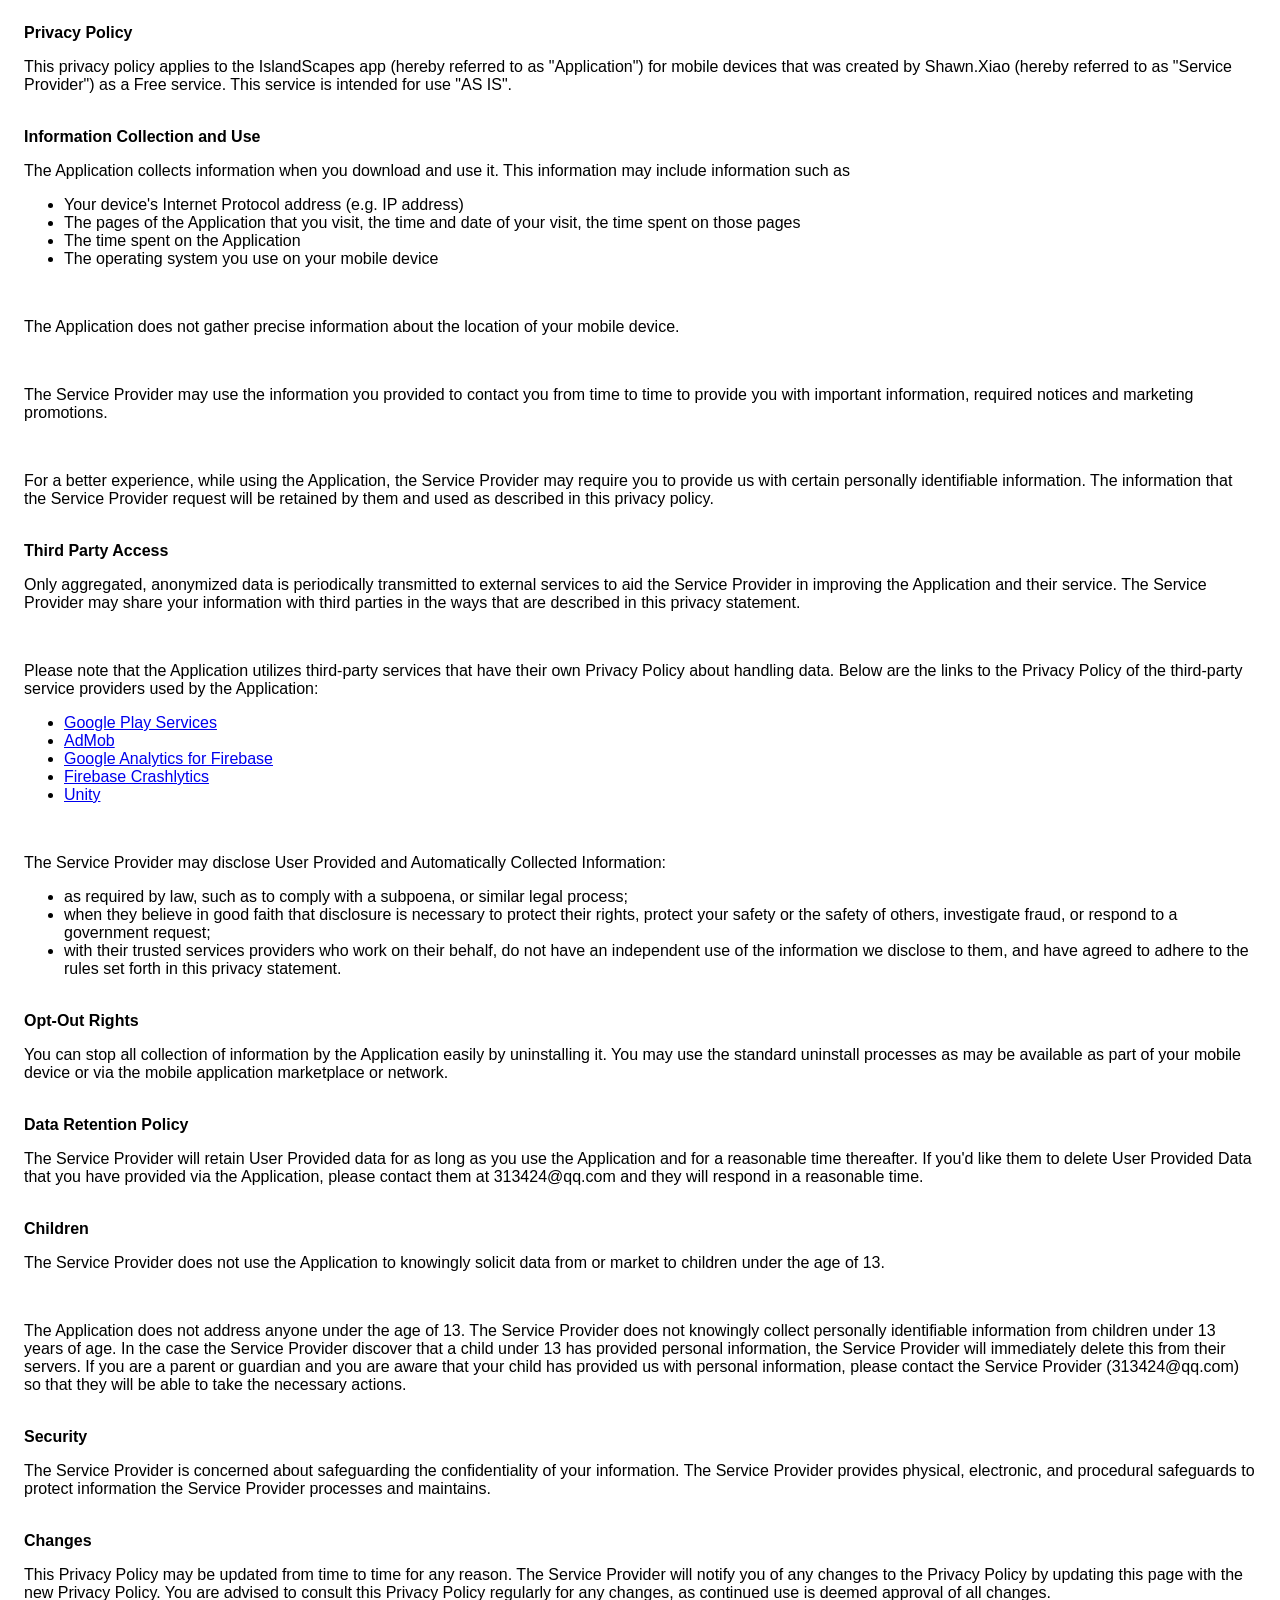
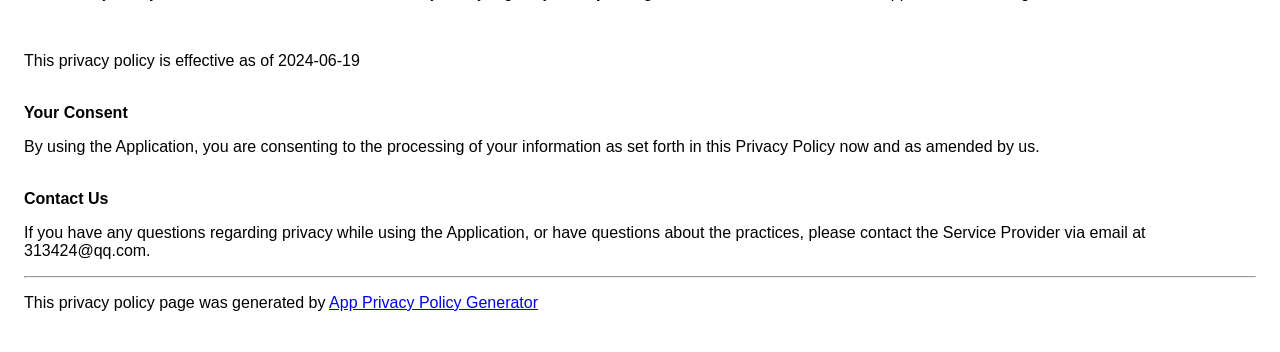
==== index.html @ 5a3cfb89 "尝试index" ====
<!DOCTYPE html>
    <html>
    <head>
      <meta charset='utf-8'>
      <meta name='viewport' content='width=device-width'>
      <title>Privacy Policy</title>
      <style> body { font-family: 'Helvetica Neue', Helvetica, Arial, sans-serif; padding:1em; } </style>
    </head>
    <body>
    <strong>Privacy Policy</strong><p>This privacy policy applies to the IslandScapes app (hereby referred to as "Application") for mobile devices that was created by Shawn.Xiao (hereby referred to as "Service Provider") as a Free service. This service is intended for use "AS IS".</p><br><strong>Information Collection and Use</strong><p>The Application collects information when you download and use it. This information may include information such as</p><ul><li>Your device's Internet Protocol address (e.g. IP address)</li><li>The pages of the Application that you visit, the time and date of your visit, the time spent on those pages</li><li>The time spent on the Application</li><li>The operating system you use on your mobile device</li></ul><p></p><br><p>The Application does not gather precise information about the location of your mobile device.</p><div style="display: none;"><p>The Application collects your device's location, which helps the Service Provider determine your approximate geographical location and make use of in below ways:</p><ul><li>Geolocation Services: The Service Provider utilizes location data to provide features such as personalized content, relevant recommendations, and location-based services.</li><li>Analytics and Improvements: Aggregated and anonymized location data helps the Service Provider to analyze user behavior, identify trends, and improve the overall performance and functionality of the Application.</li><li>Third-Party Services: Periodically, the Service Provider may transmit anonymized location data to external services. These services assist them in enhancing the Application and optimizing their offerings.</li></ul></div><br><p>The Service Provider may use the information you provided to contact you from time to time to provide you with important information, required notices and marketing promotions.</p><br><p>For a better experience, while using the Application, the Service Provider may require you to provide us with certain personally identifiable information. The information that the Service Provider request will be retained by them and used as described in this privacy policy.</p><br><strong>Third Party Access</strong><p>Only aggregated, anonymized data is periodically transmitted to external services to aid the Service Provider in improving the Application and their service. The Service Provider may share your information with third parties in the ways that are described in this privacy statement.</p><div><br><p>Please note that the Application utilizes third-party services that have their own Privacy Policy about handling data. Below are the links to the Privacy Policy of the third-party service providers used by the Application:</p><ul><li><a href="https://www.google.com/policies/privacy/" target="_blank" rel="noopener noreferrer">Google Play Services</a></li><li><a href="https://support.google.com/admob/answer/6128543?hl=en" target="_blank" rel="noopener noreferrer">AdMob</a></li><li><a href="https://firebase.google.com/support/privacy" target="_blank" rel="noopener noreferrer">Google Analytics for Firebase</a></li><li><a href="https://firebase.google.com/support/privacy/" target="_blank" rel="noopener noreferrer">Firebase Crashlytics</a></li><!----><!----><!----><!----><!----><!----><!----><li><a href="https://unity3d.com/legal/privacy-policy" target="_blank" rel="noopener noreferrer">Unity</a></li><!----><!----><!----><!----><!----><!----><!----><!----><!----><!----><!----><!----><!----><!----><!----><!----><!----><!----><!----><!----></ul></div><br><p>The Service Provider may disclose User Provided and Automatically Collected Information:</p><ul><li>as required by law, such as to comply with a subpoena, or similar legal process;</li><li>when they believe in good faith that disclosure is necessary to protect their rights, protect your safety or the safety of others, investigate fraud, or respond to a government request;</li><li>with their trusted services providers who work on their behalf, do not have an independent use of the information we disclose to them, and have agreed to adhere to the rules set forth in this privacy statement.</li></ul><p></p><br><strong>Opt-Out Rights</strong><p>You can stop all collection of information by the Application easily by uninstalling it. You may use the standard uninstall processes as may be available as part of your mobile device or via the mobile application marketplace or network.</p><br><strong>Data Retention Policy</strong><p>The Service Provider will retain User Provided data for as long as you use the Application and for a reasonable time thereafter. If you'd like them to delete User Provided Data that you have provided via the Application, please contact them at 313424@qq.com and they will respond in a reasonable time.</p><br><strong>Children</strong><p>The Service Provider does not use the Application to knowingly solicit data from or market to children under the age of 13.</p><div><br><p>The Application does not address anyone under the age of 13. The Service Provider does not knowingly collect personally identifiable information from children under 13 years of age. In the case the Service Provider discover that a child under 13 has provided personal information, the Service Provider will immediately delete this from their servers. If you are a parent or guardian and you are aware that your child has provided us with personal information, please contact the Service Provider (313424@qq.com) so that they will be able to take the necessary actions.</p></div><!----><br><strong>Security</strong><p>The Service Provider is concerned about safeguarding the confidentiality of your information. The Service Provider provides physical, electronic, and procedural safeguards to protect information the Service Provider processes and maintains.</p><br><strong>Changes</strong><p>This Privacy Policy may be updated from time to time for any reason. The Service Provider will notify you of any changes to the Privacy Policy by updating this page with the new Privacy Policy. You are advised to consult this Privacy Policy regularly for any changes, as continued use is deemed approval of all changes.</p><br><p>This privacy policy is effective as of 2024-06-19</p><br><strong>Your Consent</strong><p>By using the Application, you are consenting to the processing of your information as set forth in this Privacy Policy now and as amended by us.</p><br><strong>Contact Us</strong><p>If you have any questions regarding privacy while using the Application, or have questions about the practices, please contact the Service Provider via email at 313424@qq.com.</p><hr><p>This privacy policy page was generated by <a href="https://app-privacy-policy-generator.nisrulz.com/" target="_blank" rel="noopener noreferrer">App Privacy Policy Generator</a></p>
    </body>
    </html>
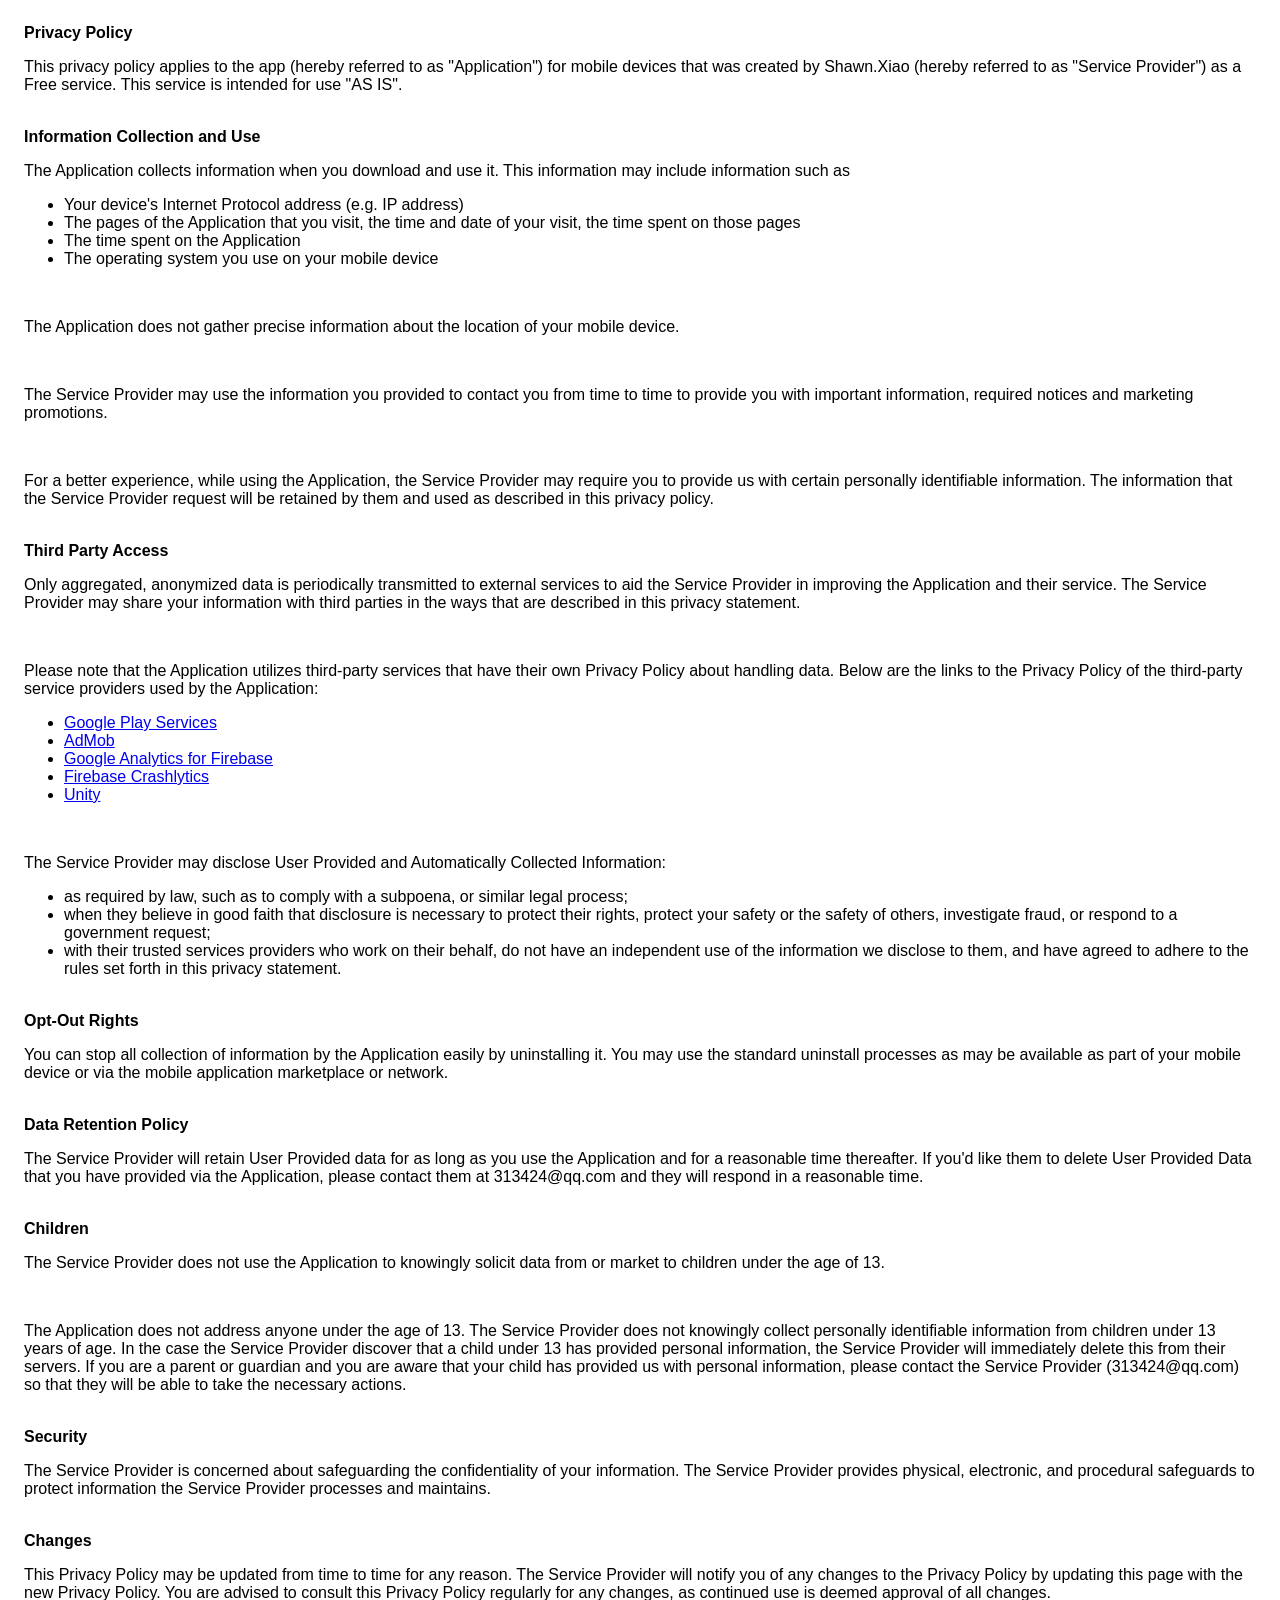
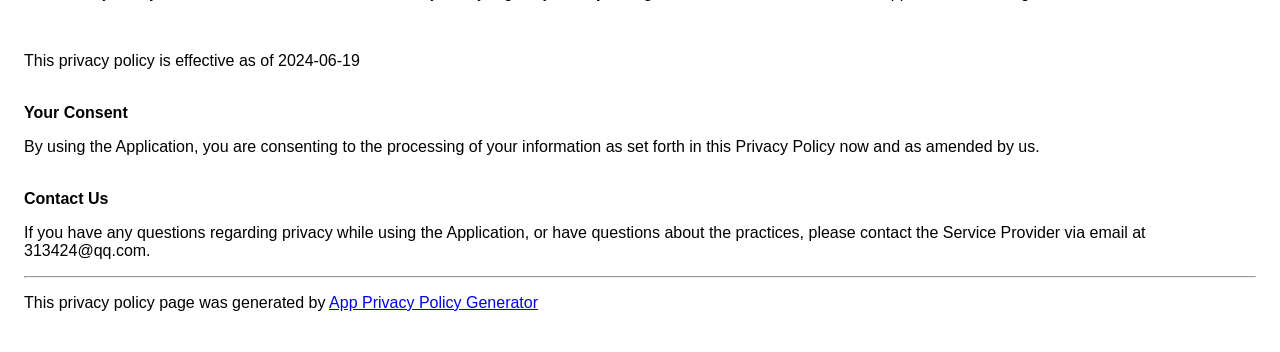
==== commit 5f9a5bc0: "更新成通用营私" ====
--- a/index.html
+++ b/index.html
@@ -7,7 +7,7 @@
       <style> body { font-family: 'Helvetica Neue', Helvetica, Arial, sans-serif; padding:1em; } </style>
     </head>
     <body>
-    <strong>Privacy Policy</strong><p>This privacy policy applies to the IslandScapes app (hereby referred to as "Application") for mobile devices that was created by Shawn.Xiao (hereby referred to as "Service Provider") as a Free service. This service is intended for use "AS IS".</p><br><strong>Information Collection and Use</strong><p>The Application collects information when you download and use it. This information may include information such as</p><ul><li>Your device's Internet Protocol address (e.g. IP address)</li><li>The pages of the Application that you visit, the time and date of your visit, the time spent on those pages</li><li>The time spent on the Application</li><li>The operating system you use on your mobile device</li></ul><p></p><br><p>The Application does not gather precise information about the location of your mobile device.</p><div style="display: none;"><p>The Application collects your device's location, which helps the Service Provider determine your approximate geographical location and make use of in below ways:</p><ul><li>Geolocation Services: The Service Provider utilizes location data to provide features such as personalized content, relevant recommendations, and location-based services.</li><li>Analytics and Improvements: Aggregated and anonymized location data helps the Service Provider to analyze user behavior, identify trends, and improve the overall performance and functionality of the Application.</li><li>Third-Party Services: Periodically, the Service Provider may transmit anonymized location data to external services. These services assist them in enhancing the Application and optimizing their offerings.</li></ul></div><br><p>The Service Provider may use the information you provided to contact you from time to time to provide you with important information, required notices and marketing promotions.</p><br><p>For a better experience, while using the Application, the Service Provider may require you to provide us with certain personally identifiable information. The information that the Service Provider request will be retained by them and used as described in this privacy policy.</p><br><strong>Third Party Access</strong><p>Only aggregated, anonymized data is periodically transmitted to external services to aid the Service Provider in improving the Application and their service. The Service Provider may share your information with third parties in the ways that are described in this privacy statement.</p><div><br><p>Please note that the Application utilizes third-party services that have their own Privacy Policy about handling data. Below are the links to the Privacy Policy of the third-party service providers used by the Application:</p><ul><li><a href="https://www.google.com/policies/privacy/" target="_blank" rel="noopener noreferrer">Google Play Services</a></li><li><a href="https://support.google.com/admob/answer/6128543?hl=en" target="_blank" rel="noopener noreferrer">AdMob</a></li><li><a href="https://firebase.google.com/support/privacy" target="_blank" rel="noopener noreferrer">Google Analytics for Firebase</a></li><li><a href="https://firebase.google.com/support/privacy/" target="_blank" rel="noopener noreferrer">Firebase Crashlytics</a></li><!----><!----><!----><!----><!----><!----><!----><li><a href="https://unity3d.com/legal/privacy-policy" target="_blank" rel="noopener noreferrer">Unity</a></li><!----><!----><!----><!----><!----><!----><!----><!----><!----><!----><!----><!----><!----><!----><!----><!----><!----><!----><!----><!----></ul></div><br><p>The Service Provider may disclose User Provided and Automatically Collected Information:</p><ul><li>as required by law, such as to comply with a subpoena, or similar legal process;</li><li>when they believe in good faith that disclosure is necessary to protect their rights, protect your safety or the safety of others, investigate fraud, or respond to a government request;</li><li>with their trusted services providers who work on their behalf, do not have an independent use of the information we disclose to them, and have agreed to adhere to the rules set forth in this privacy statement.</li></ul><p></p><br><strong>Opt-Out Rights</strong><p>You can stop all collection of information by the Application easily by uninstalling it. You may use the standard uninstall processes as may be available as part of your mobile device or via the mobile application marketplace or network.</p><br><strong>Data Retention Policy</strong><p>The Service Provider will retain User Provided data for as long as you use the Application and for a reasonable time thereafter. If you'd like them to delete User Provided Data that you have provided via the Application, please contact them at 313424@qq.com and they will respond in a reasonable time.</p><br><strong>Children</strong><p>The Service Provider does not use the Application to knowingly solicit data from or market to children under the age of 13.</p><div><br><p>The Application does not address anyone under the age of 13. The Service Provider does not knowingly collect personally identifiable information from children under 13 years of age. In the case the Service Provider discover that a child under 13 has provided personal information, the Service Provider will immediately delete this from their servers. If you are a parent or guardian and you are aware that your child has provided us with personal information, please contact the Service Provider (313424@qq.com) so that they will be able to take the necessary actions.</p></div><!----><br><strong>Security</strong><p>The Service Provider is concerned about safeguarding the confidentiality of your information. The Service Provider provides physical, electronic, and procedural safeguards to protect information the Service Provider processes and maintains.</p><br><strong>Changes</strong><p>This Privacy Policy may be updated from time to time for any reason. The Service Provider will notify you of any changes to the Privacy Policy by updating this page with the new Privacy Policy. You are advised to consult this Privacy Policy regularly for any changes, as continued use is deemed approval of all changes.</p><br><p>This privacy policy is effective as of 2024-06-19</p><br><strong>Your Consent</strong><p>By using the Application, you are consenting to the processing of your information as set forth in this Privacy Policy now and as amended by us.</p><br><strong>Contact Us</strong><p>If you have any questions regarding privacy while using the Application, or have questions about the practices, please contact the Service Provider via email at 313424@qq.com.</p><hr><p>This privacy policy page was generated by <a href="https://app-privacy-policy-generator.nisrulz.com/" target="_blank" rel="noopener noreferrer">App Privacy Policy Generator</a></p>
+    <strong>Privacy Policy</strong><p>This privacy policy applies to the app (hereby referred to as "Application") for mobile devices that was created by Shawn.Xiao (hereby referred to as "Service Provider") as a Free service. This service is intended for use "AS IS".</p><br><strong>Information Collection and Use</strong><p>The Application collects information when you download and use it. This information may include information such as</p><ul><li>Your device's Internet Protocol address (e.g. IP address)</li><li>The pages of the Application that you visit, the time and date of your visit, the time spent on those pages</li><li>The time spent on the Application</li><li>The operating system you use on your mobile device</li></ul><p></p><br><p>The Application does not gather precise information about the location of your mobile device.</p><div style="display: none;"><p>The Application collects your device's location, which helps the Service Provider determine your approximate geographical location and make use of in below ways:</p><ul><li>Geolocation Services: The Service Provider utilizes location data to provide features such as personalized content, relevant recommendations, and location-based services.</li><li>Analytics and Improvements: Aggregated and anonymized location data helps the Service Provider to analyze user behavior, identify trends, and improve the overall performance and functionality of the Application.</li><li>Third-Party Services: Periodically, the Service Provider may transmit anonymized location data to external services. These services assist them in enhancing the Application and optimizing their offerings.</li></ul></div><br><p>The Service Provider may use the information you provided to contact you from time to time to provide you with important information, required notices and marketing promotions.</p><br><p>For a better experience, while using the Application, the Service Provider may require you to provide us with certain personally identifiable information. The information that the Service Provider request will be retained by them and used as described in this privacy policy.</p><br><strong>Third Party Access</strong><p>Only aggregated, anonymized data is periodically transmitted to external services to aid the Service Provider in improving the Application and their service. The Service Provider may share your information with third parties in the ways that are described in this privacy statement.</p><div><br><p>Please note that the Application utilizes third-party services that have their own Privacy Policy about handling data. Below are the links to the Privacy Policy of the third-party service providers used by the Application:</p><ul><li><a href="https://www.google.com/policies/privacy/" target="_blank" rel="noopener noreferrer">Google Play Services</a></li><li><a href="https://support.google.com/admob/answer/6128543?hl=en" target="_blank" rel="noopener noreferrer">AdMob</a></li><li><a href="https://firebase.google.com/support/privacy" target="_blank" rel="noopener noreferrer">Google Analytics for Firebase</a></li><li><a href="https://firebase.google.com/support/privacy/" target="_blank" rel="noopener noreferrer">Firebase Crashlytics</a></li><!----><!----><!----><!----><!----><!----><!----><li><a href="https://unity3d.com/legal/privacy-policy" target="_blank" rel="noopener noreferrer">Unity</a></li><!----><!----><!----><!----><!----><!----><!----><!----><!----><!----><!----><!----><!----><!----><!----><!----><!----><!----><!----><!----></ul></div><br><p>The Service Provider may disclose User Provided and Automatically Collected Information:</p><ul><li>as required by law, such as to comply with a subpoena, or similar legal process;</li><li>when they believe in good faith that disclosure is necessary to protect their rights, protect your safety or the safety of others, investigate fraud, or respond to a government request;</li><li>with their trusted services providers who work on their behalf, do not have an independent use of the information we disclose to them, and have agreed to adhere to the rules set forth in this privacy statement.</li></ul><p></p><br><strong>Opt-Out Rights</strong><p>You can stop all collection of information by the Application easily by uninstalling it. You may use the standard uninstall processes as may be available as part of your mobile device or via the mobile application marketplace or network.</p><br><strong>Data Retention Policy</strong><p>The Service Provider will retain User Provided data for as long as you use the Application and for a reasonable time thereafter. If you'd like them to delete User Provided Data that you have provided via the Application, please contact them at 313424@qq.com and they will respond in a reasonable time.</p><br><strong>Children</strong><p>The Service Provider does not use the Application to knowingly solicit data from or market to children under the age of 13.</p><div><br><p>The Application does not address anyone under the age of 13. The Service Provider does not knowingly collect personally identifiable information from children under 13 years of age. In the case the Service Provider discover that a child under 13 has provided personal information, the Service Provider will immediately delete this from their servers. If you are a parent or guardian and you are aware that your child has provided us with personal information, please contact the Service Provider (313424@qq.com) so that they will be able to take the necessary actions.</p></div><!----><br><strong>Security</strong><p>The Service Provider is concerned about safeguarding the confidentiality of your information. The Service Provider provides physical, electronic, and procedural safeguards to protect information the Service Provider processes and maintains.</p><br><strong>Changes</strong><p>This Privacy Policy may be updated from time to time for any reason. The Service Provider will notify you of any changes to the Privacy Policy by updating this page with the new Privacy Policy. You are advised to consult this Privacy Policy regularly for any changes, as continued use is deemed approval of all changes.</p><br><p>This privacy policy is effective as of 2024-06-19</p><br><strong>Your Consent</strong><p>By using the Application, you are consenting to the processing of your information as set forth in this Privacy Policy now and as amended by us.</p><br><strong>Contact Us</strong><p>If you have any questions regarding privacy while using the Application, or have questions about the practices, please contact the Service Provider via email at 313424@qq.com.</p><hr><p>This privacy policy page was generated by <a href="https://app-privacy-policy-generator.nisrulz.com/" target="_blank" rel="noopener noreferrer">App Privacy Policy Generator</a></p>
     </body>
     </html>
       
